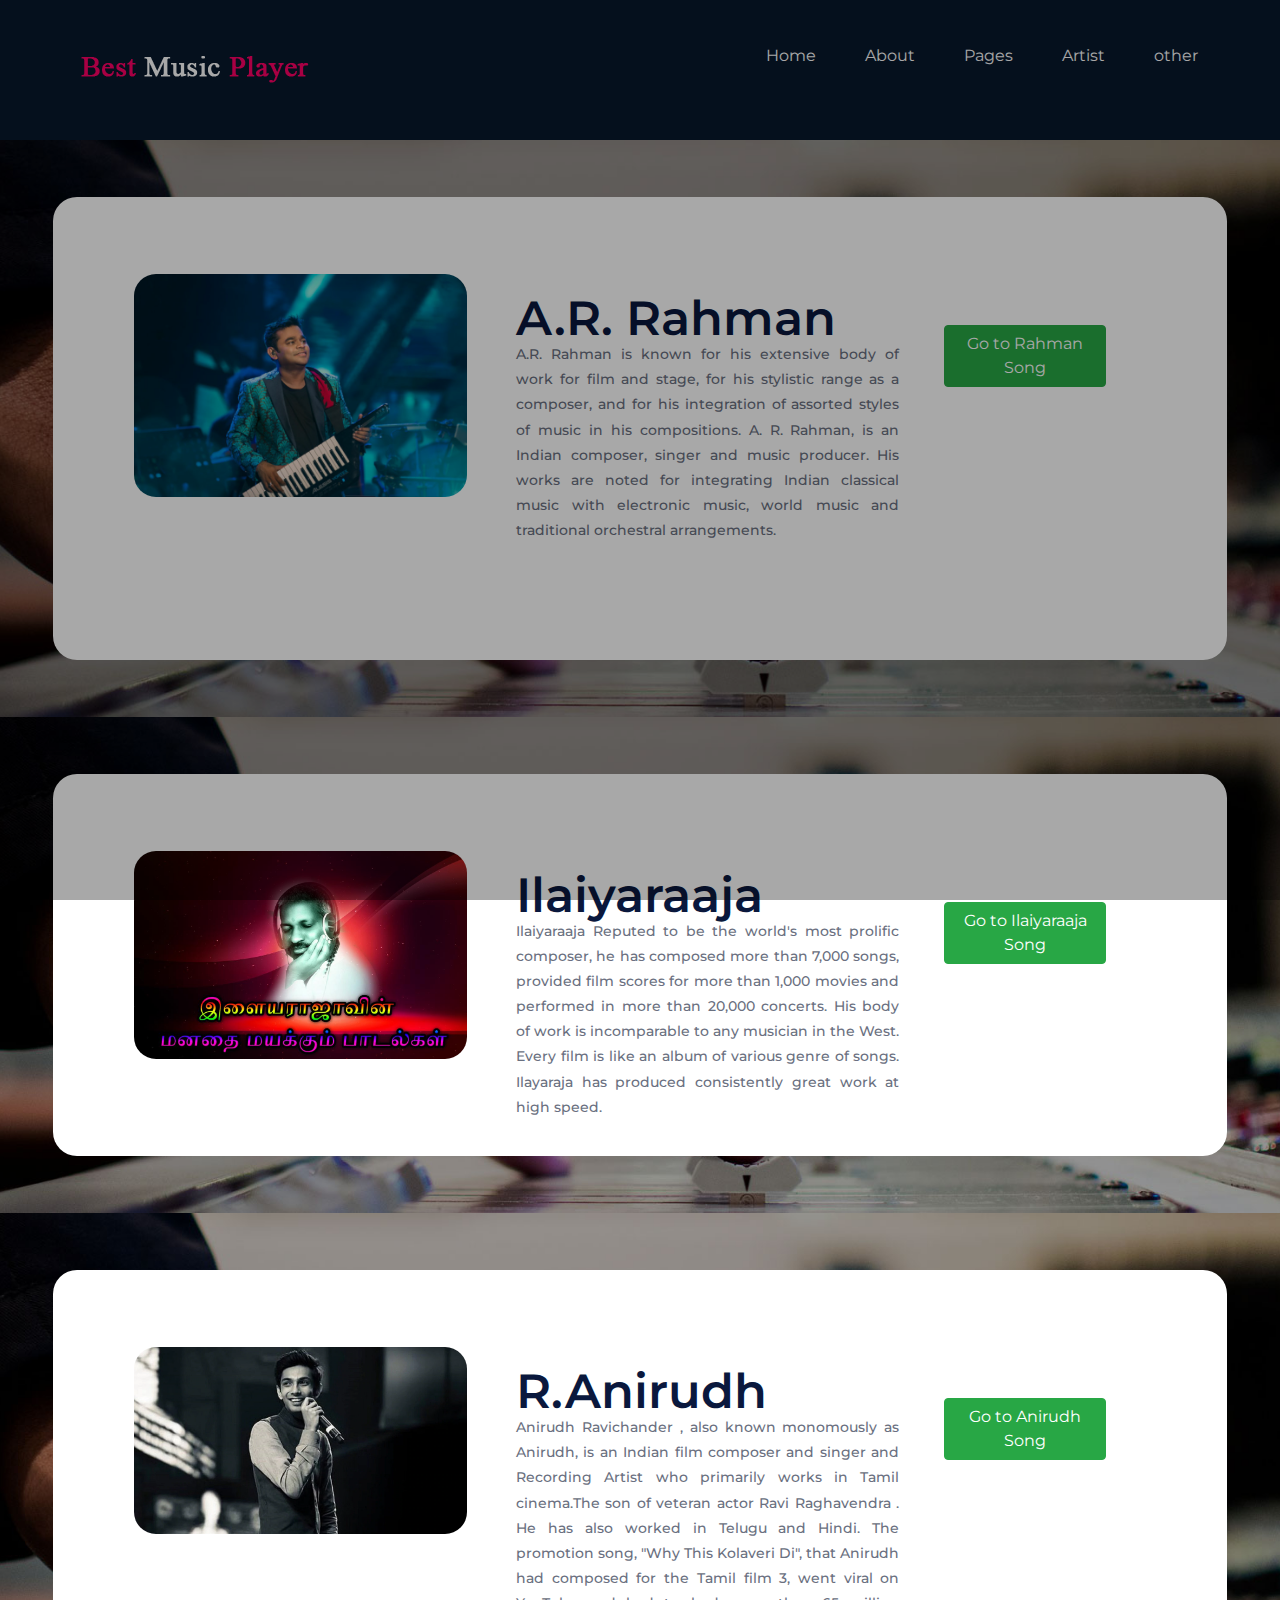
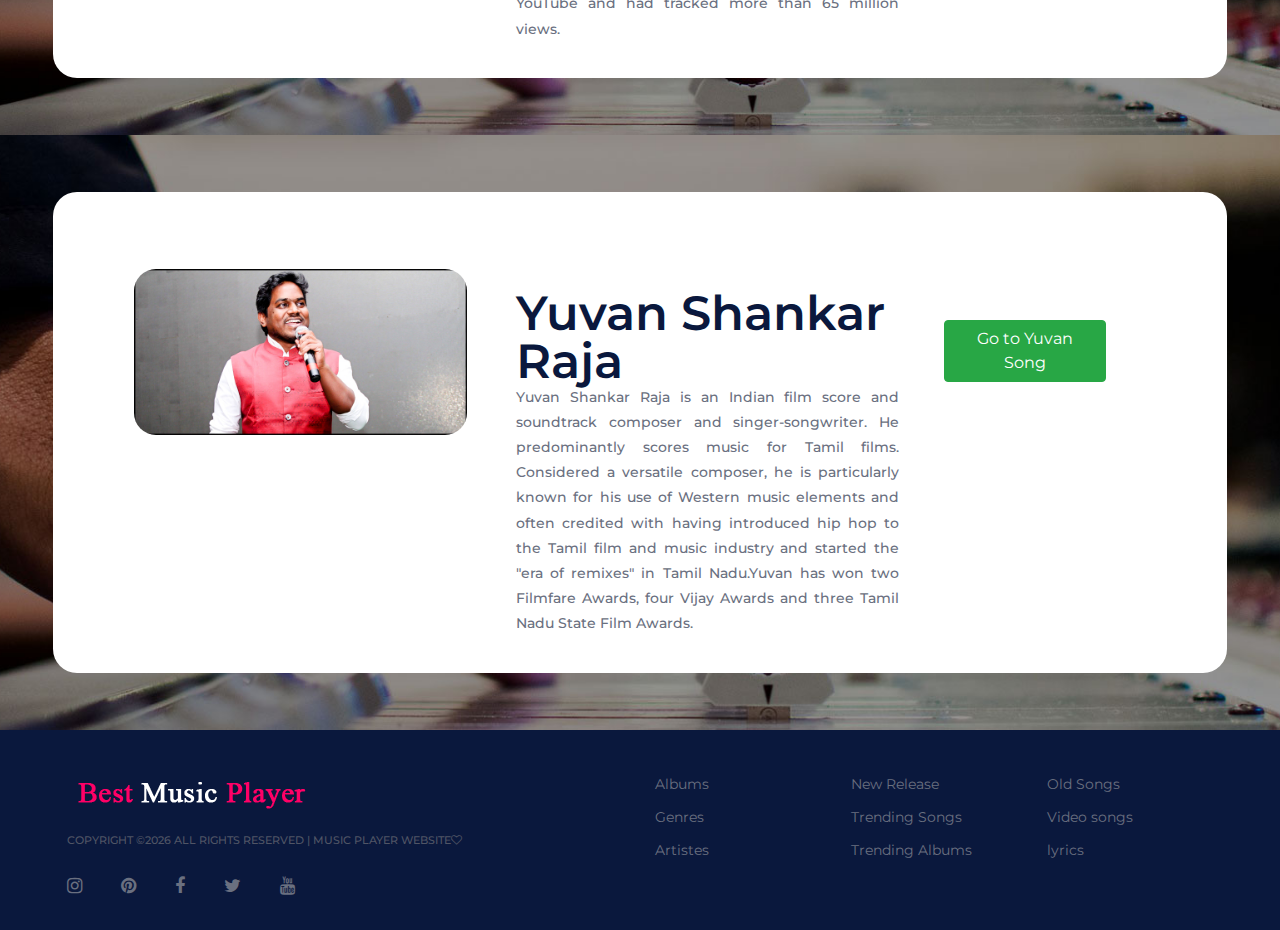
==== artist.html @ 14ebe710 "Music App Upload" ====
<!DOCTYPE html>
<html lang="zxx">
<head>
	<title>Welcome to Artist_page</title>
	<meta charset="UTF-8">
	<meta name="description" content="SolMusic HTML Template">
	<meta name="keywords" content="music, html">
	<meta name="viewport" content="width=device-width, initial-scale=1.0">
	
	<!-- Favicon -->
	<link href="img/favicon.ico" rel="shortcut icon"/>

	<!-- Google font -->
	<link href="https://fonts.googleapis.com/css?family=Montserrat:300,300i,400,400i,500,500i,600,600i,700,700i&display=swap" rel="stylesheet">
 
	<!-- Stylesheets -->
	<link rel="stylesheet" href="css/bootstrap.min.css"/>
	<link rel="stylesheet" href="css/font-awesome.min.css"/>
	<link rel="stylesheet" href="css/owl.carousel.min.css"/>
	<link rel="stylesheet" href="css/slicknav.min.css"/>

	<!-- Main Stylesheets -->
	<link rel="stylesheet" href="css/style.css"/>


	

</head>
<body>
	<!-- Page Preloder -->
	<div id="preloder">
		<div class="loader"></div>
	</div>

	<!-- Header section -->
	<header class="header-section clearfix">
		<a href="index
		.html" class="site-logo">
			<img src="img/best_1.png" alt="">
		</a>
		
		<ul class="main-menu">
			<li><a href="index
				.html">Home</a></li>
			<li><a href="#">About</a></li>
			<li><a href="#">Pages</a>
				<ul class="sub-menu">
					<li><a href="category.html">Category</a></li>
					
					<li><a href="artist.html">Artist</a></li>
					<li><a href="">Playlist</a></li>
					<li><a href="#">Romantic Songs</a></li>
				</ul>
			</li>
			<li><a href="artist.html">Artist</a></li>
			<li><a href="#">other</a></li>
		
		</ul>
	</header>
	<!-- Header section end -->

	<!-- Player section111 A R -->
	<section class="player-section set-bg" data-setbg="img/player-bg.jpg">
		<div class="player-box">
			<div class="tarck-thumb-warp">
				<div class="tarck-thumb">
					<img src="img/AR-2 (1).jpg" alt="">
					
				</div>
			</div>
			<div class="wave-player-warp">
				<div class="row">
					<div class="col-lg-8">
						<div class="wave-player-info">
							<h2>A.R. Rahman </h2>
							<p align=justify>A.R. Rahman is known for his extensive body of work for film and stage, 
								for his stylistic range as a composer, and for his integration of assorted styles of 
								music in his compositions. 
								A. R. Rahman, is an Indian composer, singer and music producer. His works are noted for integrating 
								 Indian classical music with electronic music, world music and traditional orchestral arrangements.

							</p>
						</div>
					</div>
					<div class="col-lg-4">
						<div class="songs-links">

<a href="AR_song.html"><button id="music_1" class="btn btn-success">Go to Rahman Song</button></a>
						</div>
					</div>
				</div>
				<div id="wavePlayer" class="clierfix">
					<div id="audiowave" data-waveurl="music-files/8.mp3"></div>
					<div id="currentTime"></div>
					<div id="clipTime"></div>
					
				</div>
			</div>
		</div>
	</section>
	
	<section class="player-section set-bg" data-setbg="img/player-bg.jpg">
		<div class="player-box">
			<div class="tarck-thumb-warp">
				<div class="tarck-thumb">
					<img src="img/ilayaraja.jpg" alt="">
	
				</div>
			</div>
			<div class="wave-player-warp">
				<div class="row">
					<div class="col-lg-8">
						<div class="wave-player-info">
							<h2>Ilaiyaraaja</h2>
							<p align=justify>Ilaiyaraaja
								Reputed to be the world's most prolific composer, he has composed more than 7,000 songs,
								 provided film scores for more than 1,000 movies and performed in more than 20,000 concerts.
								 His body of work is incomparable to any musician in the West. 
								 Every film is like an album of various genre of songs. Ilayaraja has produced consistently great work at high speed.
										</p>
						</div>
					</div>
					<div class="col-lg-4">
						<div class="songs-links">

							<a href="Ilayaraja.html"><button id="music_1" class="btn btn-success">Go to Ilaiyaraaja Song</button></a>
						</div>
					</div>
				</div>
				<div id="wavePlayer" class="clierfix">
					<div id="audiowave" data-waveurl="music-files/8.mp3"></div>
					<div id="currentTime"></div>
					<div id="clipTime"></div>
					
				</div>
			</div>
		</div>
	</section>

	<!-- Player section -->
	<section class="player-section set-bg" data-setbg="img/player-bg.jpg">
		<div class="player-box">
			<div class="tarck-thumb-warp">
				<div class="tarck-thumb">
					<img src="img/Anu.webp" alt="">
					
				</div>
			</div>
			<div class="wave-player-warp">
				<div class="row">
					<div class="col-lg-8">
						<div class="wave-player-info">
							<h2>R.Anirudh</h2>
							<p align=justify>Anirudh Ravichander , also known monomously as Anirudh,
								 is an Indian film composer and singer  and  Recording Artist who primarily works in Tamil cinema.The son of veteran actor Ravi Raghavendra .
								 He has also worked in Telugu and Hindi.
								 The promotion song, "Why This Kolaveri Di", that Anirudh had composed for the Tamil film 3, went viral on YouTube and had tracked more than 65 million views.


							</p>
						</div>
					</div>
					<div class="col-lg-4">
						<div class="songs-links">

							<a href="Aniruth.html"><button id="music_1" class="btn btn-success">Go to Anirudh Song</button></a>
						</div>
					</div>
				</div>
				<div id="wavePlayer" class="clierfix">
					<div id="audiowave" data-waveurl="music-files/8.mp3"></div>
					<div id="currentTime"></div>
					<div id="clipTime"></div>
					
				</div>
			</div>
		</div>
	</section>

	<!-- Player section -->
	<section class="player-section set-bg" data-setbg="img/player-bg.jpg">
		<div class="player-box">
			<div class="tarck-thumb-warp">
				<div class="tarck-thumb">
					<img src="img/yuvan.jpg" alt="">
					
				</div>
			</div>
			<div class="wave-player-warp">
				<div class="row">
					<div class="col-lg-8">
						<div class="wave-player-info">
							<h2>Yuvan Shankar Raja</h2>
							<p align=justify>Yuvan Shankar Raja is an Indian film score and
								 soundtrack composer and singer-songwriter. He predominantly scores music for Tamil films.
								 Considered a versatile composer, he is particularly known for his use of Western music elements and often credited with
								  having introduced hip hop to the Tamil film and music industry and started the "era of remixes" in Tamil Nadu.Yuvan has won two Filmfare Awards, four Vijay Awards and three Tamil Nadu State Film Awards. 
							</p>
						</div>
					</div>
					<div class="col-lg-4">
						<div class="songs-links">

							<a href="Yuvan.html">	<button id="music_1" class="btn btn-success">Go to Yuvan Song</button></a>
						</div>
					</div>
				</div>
				<div id="wavePlayer" class="clierfix">
					<div id="audiowave" data-waveurl="music-files/8.mp3"></div>
					<div id="currentTime"></div>
					<div id="clipTime"></div>
					
				</div>
			</div>
		</div>
	</section>


	<!-- Footer section -->
	<footer class="footer-section">
		<div class="container">
			<div class="row">
				<div class="col-xl-6 col-lg-7 order-lg-2">
					<div class="row">
						<div class="col-sm-4">
							<div class="footer-widget">
							
								<ul>
									<li><a href="">Albums</a></li>
									<li><a href="">Genres</a></li>
									<li><a href="">Artistes</a></li>
								</ul>
							</div>
						</div>
						<div class="col-sm-4">
							<div class="footer-widget">
								
								<ul>
									<li><a href="">New Release</a></li>
									<li><a href="">Trending Songs</a></li>
									<li><a href="">Trending Albums</a></li>
								
								</ul>
							</div>
						</div>
						<div class="col-sm-4">
							<div class="footer-widget">
								
								<ul>
									<li><a href="">Old Songs</a></li>
									<li><a href="">Video songs</a></li>
									<li><a href="">lyrics</a></li>
									
								</ul>
							</div>
						</div>
					</div>
				</div>
				<div class="col-xl-6 col-lg-5 order-lg-1">
					<img src="img/best_1.png" alt="">
					<div class="copyright">
Copyright &copy;<script>document.write(new Date().getFullYear());</script> All rights reserved | Music Player website<i class="fa fa-heart-o" aria-hidden="true"></i>
</div>
					<div class="social-links">
						<a href=""><i class="fa fa-instagram"></i></a>
						<a href=""><i class="fa fa-pinterest"></i></a>
						<a href=""><i class="fa fa-facebook"></i></a>
						<a href=""><i class="fa fa-twitter"></i></a>
						<a href=""><i class="fa fa-youtube"></i></a>
					</div>
				</div>
			</div>
		</div>
	</footer>
	<!-- Footer section end -->
	
	<!--====== Javascripts & Jquery ======-->
	<script src="js/jquery-3.2.1.min.js"></script>
	<script src="js/bootstrap.min.js"></script>
	<script src="js/jquery.slicknav.min.js"></script>
	<script src="js/owl.carousel.min.js"></script>
	<script src="js/mixitup.min.js"></script>
	<script src="js/main.js"></script>

	<!-- Audio Players js -->
	<script src="js/jquery.jplayer.min.js"></script>
	<script src="js/wavesurfer.min.js"></script>

	<!-- Audio Players Initialization -->
	<script src="js/WaveSurferInit.js"></script>
	<script src="js/jplayerInit.js"></script>

	</body>
</html>
---- css/style.css ----
/*=================================
-----------------------------------
  SolMusic HTML Template
  Version: 1.0
 ---------------------------------
 =================================*/



/*----------------------------------------*/
/* Template default CSS
/*----------------------------------------*/

html,
body {
	height: 100%;
	font-family: "Montserrat", sans-serif;
	-webkit-font-smoothing: antialiased;
	font-smoothing: antialiased;
}

h1,
h2,
h3,
h4,
h5,
h6 {
	margin: 0;
	color: #0a183d;
	font-weight: 600;
	line-height: 1;
}

h1 {
	font-size: 70px;
}

h2 {
	font-size: 36px;
}

h3 {
	font-size: 30px;
}

h4 {
	font-size: 24px;
}

h5 {
	font-size: 18px;
}

h6 {
	font-size: 16px;
}

p {
	font-size: 15px;
	color: #6a7080;
	line-height: 1.8;
	font-weight: 500;
}

img {
	max-width: 100%;
}

input:focus,
select:focus,
button:focus,
textarea:focus {
	outline: none;
}

a:hover,
a:focus {
	text-decoration: none;
	outline: none;
}

ul,
ol {
	padding: 0;
	margin: 0;
}

/*---------------------
Helper CSS
 -----------------------*/

.section-title {
	margin-bottom: 60px;
}

.section-title h2 {
	font-size: 60px;
}

.set-bg {
	background-repeat: no-repeat;
	background-size: cover;
	background-position: top center;
}

.spad {
	padding-top: 105px;
	padding-bottom: 105px;
}

.text-white h1,
.text-white h2,
.text-white h3,
.text-white h4,
.text-white h5,
.text-white h6,
.text-white p,
.text-white span,
.text-white li,
.text-white a {
	color: #fff;
}

/*---------------------
Commom elements
 -----------------------*/

/* buttons */

.site-btn {
	display: inline-block;
	border: none;
	font-size: 14px;
	font-weight: 500;
	min-width: 195px;
	padding: 23px 20px;
	border-radius: 50px;
	text-transform: uppercase;
	background: #fc0254;
	color: #fff;
	line-height: normal;
	cursor: pointer;
	text-align: center;
}

.site-btn:hover {
	color: #fff;
}

.site-btn.sb-c2 {
	background: #383b70;
}

/* Preloder */

#preloder {
	position: fixed;
	width: 100%;
	height: 100%;
	top: 0;
	left: 0;
	z-index: 999999;
	background: #000;
}

.loader {
	width: 40px;
	height: 40px;
	position: absolute;
	top: 50%;
	left: 50%;
	margin-top: -13px;
	margin-left: -13px;
	border-radius: 60px;
	animation: loader 0.8s linear infinite;
	-webkit-animation: loader 0.8s linear infinite;
}

@keyframes loader {
	0% {
		-webkit-transform: rotate(0deg);
		transform: rotate(0deg);
		border: 4px solid #f44336;
		border-left-color: transparent;
	}
	50% {
		-webkit-transform: rotate(180deg);
		transform: rotate(180deg);
		border: 4px solid #673ab7;
		border-left-color: transparent;
	}
	100% {
		-webkit-transform: rotate(360deg);
		transform: rotate(360deg);
		border: 4px solid #f44336;
		border-left-color: transparent;
	}
}

@-webkit-keyframes loader {
	0% {
		-webkit-transform: rotate(0deg);
		border: 4px solid #f44336;
		border-left-color: transparent;
	}
	50% {
		-webkit-transform: rotate(180deg);
		border: 4px solid #673ab7;
		border-left-color: transparent;
	}
	100% {
		-webkit-transform: rotate(360deg);
		border: 4px solid #f44336;
		border-left-color: transparent;
	}
}

/*------------------
Header section
 ---------------------*/

.header-section {
	padding-left: 55px;
	padding-right: 72px;
	background: #08192d;
}

.site-logo {
	display: inline-block;
	padding: 0;
	padding: 44px 15px;
}

.header-right {
	float: right;
	padding: 44px 0;
	margin-left: 130px;
}

.header-right .hr-btn {
	display: inline-block;
	color: #979aa5;
}

.header-right .user-panel {
	display: inline-block;
}

.header-right .user-panel a {
	font-size: 16px;
	color: #ffffff;
	margin: 0 10px;
}

.header-right .user-panel .register {
	color: #fc0254;
	margin-right: 0;
}

.header-right span {
	color: #fff;
	display: inline-block;
	padding-left: 9px;
}

.main-menu {
	list-style: none;
	float: right;
}

.main-menu li {
	display: inline-block;
	position: relative;
}

.main-menu li a {
	display: block;
	font-size: 16px;
	color: #ffffff;
	padding: 44px 10px;
	margin-left: 60px;
}

.main-menu li a:hover {
	color: #fc0254;
}

.main-menu li:first-child a {
	margin-left: 0;
}

.main-menu li:hover .sub-menu {
	visibility: visible;
	opacity: 1;
	margin-top: 0;
}

.main-menu .sub-menu {
	position: absolute;
	list-style: none;
	width: 220px;
	left: 60px;
	top: 100%;
	padding: 20px 0;
	visibility: hidden;
	opacity: 0;
	margin-top: 50px;
	background: #fff;
	z-index: 99;
	-webkit-transition: all 0.4s;
	transition: all 0.4s;
	-webkit-box-shadow: 2px 7px 20px rgba(0, 0, 0, 0.05);
	box-shadow: 2px 7px 20px rgba(0, 0, 0, 0.05);
}

.main-menu .sub-menu li {
	display: block;
}

.main-menu .sub-menu li a {
	display: block;
	color: #000;
	margin-left: 0;
	padding: 5px 20px;
}

.main-menu .sub-menu li a:hover {
	color: #fc0254;
}

.slicknav_menu {
	display: none;
}

/*------------------
Hero section
 ---------------------*/

.hero-section {
	overflow: hidden;
}

.hs-item {
	height: 724px;
	padding-bottom: 90px;
	display: -webkit-box;
	display: -ms-flexbox;
	display: flex;
	-webkit-box-align: center;
	-ms-flex-align: center;
	align-items: center;
	background: #0a183d;
}

.hs-item h2 {
	color: #fff;
	font-size: 70px;
	margin-bottom: 25px;
	line-height: 0.9;
	position: relative;
	top: 50px;
	opacity: 0;
}

.hs-item h2 span {
	color: #fc0254;
}

.hs-item p {
	color: #ffffff;
	opacity: 0.6;
	margin-bottom: 50px;
	position: relative;
	top: 50px;
	opacity: 0;
}

.hs-item .site-btn {
	position: relative;
	top: 50px;
	margin-bottom: 20px;
	opacity: 0;
}

.hs-item .sb-c2 {
	margin-left: 8px;
}

.hs-item .hs-text {
	padding-top: 90px;
	max-width: 475px;
}

.hr-img img {
	min-width: 602px;
	position: relative;
	left: -34px;
	top: 50px;
	opacity: 0;
}

.owl-item.active .hs-item img,
.owl-item.active .hs-item h2,
.owl-item.active .hs-item p,
.owl-item.active .hs-item .site-btn,
.owl-item.active .hs-item .site-btn.sb-c2 {
	top: 0;
	opacity: 1;
}

.owl-item.active .hs-item img {
	-webkit-transition: all 0.5s ease 0.2s;
	transition: all 0.5s ease 0.2s;
}

.owl-item.active .hs-item h2 {
	-webkit-transition: all 0.5s ease 0.4s;
	transition: all 0.5s ease 0.4s;
}

.owl-item.active .hs-item p {
	-webkit-transition: all 0.5s ease 0.6s;
	transition: all 0.5s ease 0.6s;
}

.owl-item.active .hs-item .site-btn {
	-webkit-transition: all 0.5s ease 0.8s;
	transition: all 0.5s ease 0.8s;
}

.owl-item.active .hs-item .site-btn.sb-c2 {
	-webkit-transition: all 0.5s ease 1s;
	transition: all 0.5s ease 1s;
}

.hero-slider .owl-dots {
	position: absolute;
	bottom: 33px;
	left: calc(50% - 588px);
	max-width: 1176px;
	width: 100%;
	padding-left: 15px;
}

.hero-slider .owl-dots .owl-dot {
	width: 8px;
	height: 8px;
	border-radius: 50%;
	background: #383b70;
	margin-right: 10px;
}

.hero-slider .owl-dots .owl-dot.active {
	background: #fc0254;
}

/* ----------------
Intro section
 -------------------*/

.intro-section p {
	margin-bottom: 35px;
	padding-top: 10px;
}

/* ----------------
How section
 -------------------*/

.how-section {
	background-color: #0a183d;
}

.how-item .hi-icon {
	position: relative;
	width: 57px;
	height: 57px;
	border-radius: 50%;
	background: #fc0254;
	margin-bottom: 25px;
}

.how-item .hi-icon img {
	position: absolute;
	right: -8px;
	bottom: 0;
}

.how-item h4 {
	margin-bottom: 25px;
}

.how-item p {
	font-weight: 400;
	opacity: 0.6;
}

/* ----------------
Concept section
 -------------------*/

.concept-section p {
	padding-top: 5px;
}

.concept-item {
	text-align: center;
	padding-top: 35px;
}

.concept-item img {
	border-radius: 40px;
	margin-bottom: 15px;
}

/* --------------------
Subscription section
 -----------------------*/

.subscription-section {
	background: #0a183d;
}

.sub-text {
	padding-right: 15px;
}

.sub-text h2 {
	color: #fff;
	font-size: 60px;
	margin-bottom: 20px;
	font-weight: 500;
}

.sub-text h3 {
	color: #fc0254;
	margin-bottom: 30px;
	font-weight: 500;
}

.sub-text p {
	color: #fff;
	font-weight: 400;
	opacity: 0.6;
	margin-bottom: 40px;
}

.sub-list {
	list-style: none;
	background: #1c294a;
	padding: 70px 15px 50px 155px;
	border-radius: 42px;
}

.sub-list li {
	color: #ffffff;
	font-size: 18px;
	margin-bottom: 25px;
}

.sub-list li img {
	padding-right: 28px;
}

/* ----------------
Premium section 
 -------------------*/

.premium-section p {
	margin-bottom: 50px;
}

.premium-item {
	text-align: center;
	padding-top: 35px;
}

.premium-item img {
	width: 190px;
	height: 190px;
	border-radius: 50%;
	margin-bottom: 40px;
}

.premium-item h4 {
	margin-bottom: 4px;
}

.premium-item p {
	margin-bottom: 0;
}

/* ----------------
Responsive
 -------------------*/

.footer-section {
	background: #0a183d;
	padding: 40px 0 30px;
	
	
}

.footer-widget {
	padding-top: 2px;
}

.footer-widget h2 {
	font-size: 16px;
	color: #fff;
	text-transform: uppercase;
	margin-bottom: 30px;
}

.footer-widget ul {
	list-style: none;
}

.footer-widget ul li a {
	display: inline-block;
	color: #6a7080;
	font-size: 14px;
	margin-bottom: 10px;
	
}

.copyright {
	font-size: 11px;
	text-transform: uppercase;
	font-weight: 500;
	color: #505565;
	padding: 10px 0 25px;


}

.social-links a {
	display: inline-block;
	color: #6a7080;
	font-size: 18px;
	margin-right: 35px;

}

/* ----------------
Other pages
 -------------------*/

/* ----------------
Playlist page
 -------------------*/

.playlist-section {
	padding: 105px 42px;
}

.playlist-section .section-title {
	float: left;
}

.playlist-filter {
	text-align: right;
	padding-top: 20px;
	margin-bottom: 100px;
}

.playlist-filter li {
	display: inline-block;
	font-size: 15px;
	font-weight: 500;
	color: #6a7080;
	padding: 10px 6px 16px;
	margin-right: 55px;
	margin-bottom: 10px;
	border-bottom: 2px solid transparent;
	cursor: pointer;
}

.playlist-filter li.mixitup-control-active {
	border-bottom: 2px solid #fc0254;
}

.playlist-item {
	text-align: center;
	padding: 0 11px;
	margin-bottom: 30px;
}

.playlist-item img {
	min-width: 100%;
	border-radius: 40px;
	margin-bottom: 30px;
}

.search-form {
	position: relative;
	width: 100%;
	margin-bottom: 25px;
}

.search-form input {
	width: 100%;
	height: 60px;
	padding-left: 41px;
	padding-right: 175px;
	border: none;
	border-radius: 80px;
	font-size: 15px;
	background: #d0d7db;
}

.search-form button {
	position: absolute;
	height: 60px;
	min-width: 167px;
	right: 0;
	top: 0;
	border: none;
	border-radius: 80px;
	color: #fff;
	font-size: 15px;
	background: #fc0254;
}

/* ----------------
Blog page
 -------------------*/

.blog-item {
	margin-bottom: 90px;
}

.blog-item img {
	margin-bottom: 36px;
}

.blog-item .blog-date {
	font-size: 12px;
	font-weight: 600;
	color: #fc0254;
	margin-bottom: 24px;
}

.blog-item h3 {
	margin-bottom: 5px;
}

.blog-item .blog-meta {
	font-size: 12px;
	color: #e9e9e9;
	font-weight: 500;
	margin-bottom: 20px;
}

.blog-item .blog-meta a {
	color: #c3c4c9;
}

.blog-item p {
	font-size: 14px;
	margin-bottom: 0;
	line-height: 1.8;
}

.site-pagination a {
	color: #6a7080;
	font-size: 14px;
	display: inline-block;
	margin-right: 5px;
	font-weight: 500;
}

.site-pagination a:hover,
.site-pagination a.active {
	color: #3c455f;
}

/* ----------------
Contact page
 -------------------*/

.map {
	height: 100%;
	background: #ddd;
}

.map iframe {
	position: absolute;
	width: 100%;
	height: 100%;
	left: 0;
	top: 0;
}

.contact-warp {
	padding: 100px 53px 104px 78px;
}

.contact-warp p {
	padding-top: 40px;
	margin-bottom: 50px;
}

.contact-warp ul {
	margin-bottom: 90px;
	list-style: none;
}

.contact-warp ul li {
	font-size: 14px;
	color: #0a183d;
	font-size: 14px;
	margin-bottom: 15px;
	font-weight: 500;
}

.contact-from input,
.contact-from textarea {
	width: 100%;
	height: 57px;
	padding: 0 38px;
	border: none;
	border-radius: 20px;
	font-size: 14px;
	font-weight: 500;
	margin-bottom: 14px;
	color: #6a7080;
	background: #f5f6fa;
}

.contact-from textarea {
	resize: none;
	padding: 24px 38px 10px;
	height: 177px;
	margin-bottom: 57px;
}

/* ----------------
Category page
 -------------------*/

.category-section {
	padding: 105px 36px;
}

.category-section .section-title {
	float: left;
}

.category-links {
	text-align: right;
	padding-top: 20px;
	margin-bottom: 80px;
}

.category-links a {
	display: inline-block;
	font-size: 15px;
	font-weight: 500;
	color: #6a7080;
	padding: 10px 6px 16px;
	margin-right: 55px;
	margin-bottom: 10px;
	border-bottom: 2px solid transparent;
	cursor: pointer;
}

.category-links a.active {
	border-bottom: 2px solid #fc0254;
}

.category-item {
	position: relative;
	margin: 0 17px;
}

.category-item img {
	min-width: 100%;
	border-radius: 40px;
}

.category-item .ci-text {
	position: absolute;
	bottom: 35px;
	left: 50px;
}

.category-item .ci-text h4 {
	color: #fff;
	margin-bottom: 3px;
}

.category-item .ci-text p {
	color: #fff;
	margin-bottom: 0;
	font-size: 12px;
}

.category-item .ci-link {
	position: absolute;
	display: -webkit-box;
	display: -ms-flexbox;
	display: flex;
	-webkit-box-align: center;
	-ms-flex-align: center;
	align-items: center;
	-webkit-box-pack: center;
	-ms-flex-pack: center;
	justify-content: center;
	width: 71px;
	height: 71px;
	right: 29px;
	bottom: 21px;
	color: #fc0254;
	font-size: 16px;
	text-align: center;
	border-radius: 50%;
	background: #fff;
}

.songs-section {
	padding-bottom: 80px;
}

.song-item {
	margin-bottom: 33px;
}

.song-info-box img {
	float: left;
	width: 85px;
	height: 85px;
	border-radius: 19px;
	margin-right: 18px;
}

.song-info-box .song-info {
	overflow: hidden;
	padding-top: 20px;
}

.song-info-box .song-info h4 {
	font-size: 20px;
	margin-bottom: 4px;
}

.song-info-box .song-info p {
	font-size: 14px;
	margin-bottom: 0;
}

.songs-links {
	text-align: right;
	padding-top: 26px;
}

.songs-links a {
	display: inline-block;
	margin-left: 15px;
	padding-top: 5px;
}

.single_player_container {
	margin-top: 30px;
	padding-left: 10px;
}

.single_player_container .jp-interface {
	display: -webkit-box;
	display: -ms-flexbox;
	display: flex;
}

.player_bars {
	width: calc(100% - 145px);
	position: relative;
	padding-top: 8px;
}

.player_controls_box {
	width: 145px;
}

.player_controls>button:not(:last-of-type) {
	margin-right: 4px;
}

.player_button {
	position: relative;
	width: 28px;
	height: 28px;
	background: #d0d7db;
	border: none;
	border-radius: 50%;
	outline: none !important;
	cursor: pointer;
	-webkit-box-flex: 0;
	-ms-flex: 0 0 auto;
	flex: 0 0 auto;
}

.player_button::after {
	display: block;
	position: absolute;
}

.jp-play {
	background: #fc0254;
}

.jp-play:after {
	left: 9px;
	top: 3px;
	width: 11px;
	height: 13px;
	content: url(../img/icons/play.png);
}

.jp-state-playing .jp-play::after,
.playing .jp-play::after {
	top: 4px !important;
	left: 7px !important;
	content: url(../img/icons/pause.png);
}

.jp-prev:after {
	top: 1px !important;
	left: 6px !important;
	content: url(../img/icons/back.png);
}

.jp-next:after {
	top: 1px !important;
	right: 7px !important;
	content: url(../img/icons/next.png);
}

.jp-stop::after {
	top: 10px;
	left: 10px;
	width: 8px;
	height: 8px;
	background: #475069;
	content: "";
}

.jp-progress {
	width: 100%;
	cursor: pointer;
}

.jp-seek-bar {
	height: 100%;
	padding-top: 5px;
	padding-bottom: 5px;
	background: transparent;
	margin-bottom: -5px;
}

.jp-seek-bar>div {
	height: 2px;
	background: #d0d7db;
}

.jp-play-bar {
	position: relative;
	height: 100%;
	background: #272727;
	overflow: visible !important;
}

.jp-current-time {
	position: absolute;
	font-size: 14px;
	color: #0a183d;
	right: -40px;
	top: 100%;
	padding-top: 15px;
	background: #fff;
	z-index: 1;
	-webkit-transition: all 0.3s;
	transition: all 0.3s;
}

.middle .jp-current-time {
	right: -5px;
	padding: 15px 5px 0;
}

.jp-duration {
	position: absolute;
	font-size: 14px;
	color: #b8b8b8;
	right: 0;
	bottom: -16px;
}

/* ----------------
Artest Page
 -------------------*/

.player-section {
	padding: 57px 53px;
}

.player-box {
	padding: 77px 121px 20px 81px;
	border-radius: 24px;
	background: #fff;
}

.player-box {
	display: -webkit-box;
	display: -ms-flexbox;
	display: flex;
}

.wave-player-warp {
	padding-top: 20px;
	position: relative;
	width: calc(100% - 382px);
}

.tarck-thumb-warp {
	width: 382px;
}

.tarck-thumb {
	max-width: 333px;
	position: relative;
}

.tarck-thumb img {
	border-radius: 22px;
}

.tarck-thumb .wp-play {
	position: absolute;
	width: 70px;
	height: 70px;
	left: calc(50% - 35px);
	top: calc(50% - 35px);
	border: none;
	border-radius: 50%;
	color: #fc0254;
	background: #fff;
}

.tarck-thumb .wp-play:after {
	position: absolute;
	content: "";
	left: calc(50% - 6px);
	top: calc(50% - 8px);
	font: normal normal normal 18px/1 FontAwesome;
}

.playing .tarck-thumb .wp-play:after {
	position: absolute;
	content: "";
	left: calc(50% - 8px);
	font: normal normal normal 18px/1 FontAwesome;
}

.wave-player-info h2 {
	font-size: 48px;
	font-weight: 600;
}

.wave-player-info p {
	font-size: 14px;
}

.wavePlayer_controls {
	padding-top: 20px;
}

#wavePlayer {
	position: relative;
}

#currentTime {
	position: absolute;
	right: 0;
	bottom: 0;
	font-size: 14px;
	color: #0a183d;
	font-weight: 500;
	background: #fff;
	padding-right: 2px;
}

#clipTime {
	position: absolute;
	right: 10px;
	top: 59px;
	font-size: 14px;
	color: #b8b8b8;
	font-weight: 500;
}

.songs-details-section {
	padding: 100px 38px 50px;
	background: #f9fcfd;
}

.song-details-box {
	margin-bottom: 30px;
	overflow: hidden;
}

.song-details-box h3 {
	margin-bottom: 50px;
}

.song-details-box ul {
	list-style: none;
	max-width: 310px;
}

.song-details-box ul li {
	margin-bottom: 15px;
	font-size: 14px;
	line-height: 2;
}

.song-details-box ul strong {
	float: left;
	margin-right: 6px;
	font-weight: 600;
	color: #0a183d;
}

.song-details-box ul span {
	display: block;
	overflow: hidden;
	color: #6a7080;
}

.song-details-box .single_player_container {
	margin-top: 0;
	padding-left: 0;
}

.artist-details img {
	float: left;
	width: 163px;
	height: 163px;
	margin-right: 30px;
	border-radius: 50%;
}

.artist-details h5 {
	margin-bottom: 5px;
	padding-top: 10px;
}

.artist-details span {
	display: block;
	font-size: 12px;
	color: #c3c4c9;
	margin-bottom: 15px;
}

.artist-details .ad-text {
	overflow: hidden;
}

.song-details-box .song-info-box img {
	width: 60px;
	height: 60px;
	border-radius: 20px;
	margin-right: 13px;
}

.song-details-box .song-info-box .song-info {
	padding-top: 10px;
}

.song-details-box .song-info-box .song-info h4 {
	font-size: 14px;
}

.song-details-box .song-info-box .song-info p {
	font-size: 10px;
}

.song-details-box .song-item {
	margin-bottom: 22px;
}

.song-details-box .player_controls_box {
	width: 102px;
}

.song-details-box .player_button {
	-webkit-transform: scale(0.7);
	transform: scale(0.7);
	-webkit-transform-origin: center;
	transform-origin: center;
	margin: 0 -5px;
}

.song-details-box .player_bars {
	width: calc(100% - 102px);
}

.song-details-box .single_player {
	padding: 14px 15px 0 0px;
}

.song-details-box .jp-current-time {
	font-size: 10px;
	right: -29px;
	padding-top: 9px;
}

.song-details-box .middle .jp-current-time {
	right: -5px;
	padding: 9px 5px 0;
}

.song-details-box .jp-duration {
	font-size: 10px;
	bottom: -6px;
}

.similar-songs-section {
	padding: 100px 33px;
}

.similar-songs-section h3 {
	margin-bottom: 70px;
	padding-left: 6px;
}

.similar-song {
	padding: 0 6px;
	margin-bottom: 35px;
}

.similar-song .ss-thumb {
	border-radius: 41px;
	margin-bottom: 22px;
	min-width: 100%;
}

.similar-song h4 {
	font-size: 20px;
	margin-bottom: 5px;
}

.similar-song p {
	font-size: 14px;
}

.similar-song .player_bars {
	width: 100%;
}

.similar-song .jp-current-time {
	padding-top: 10px;
}

.similar-song .jp-duration {
	bottom: -25px;
}

.ss-controls {
	padding: 15px 0 10px;
}

.ss-controls .songs-links {
	padding-top: 0;
	float: right;
}

/* ----------------
Responsive
 -------------------*/

@media (min-width: 1200px) {
	.container {
		max-width: 1176px;
	}
}

/* Medium screen : 992px. */

@media only screen and (min-width: 1200px) and (max-width: 1360px) {
	.header-right {
		margin-left: 50px;
	}
	.main-menu li a {
		margin-left: 25px;
	}
	.main-menu .sub-menu {
		left: 25px;
	}
}

/* Medium screen : 992px. */

@media only screen and (min-width: 992px) and (max-width: 1199px) {
	.header-section {
		padding-left: 15px;
		padding-right: 20px;
	}
	.header-right {
		margin-left: 20px;
	}
	.main-menu li a {
		margin-left: 15px;
	}
	.main-menu .sub-menu {
		left: 15px;
	}
	.hr-img img {
		min-width: 500px;
		position: relative;
	}
	.sub-list {
		padding: 70px 15px 50px 90px;
	}
	.category-section .section-title,
	.playlist-section .section-title {
		float: none;
	}
	.category-links,
	.playlist-filter {
		text-align: left;
	}
	.playlist-item {
		padding: 0;
	}
	.player-box {
		padding: 70px 80px 80px;
	}
	.similar-song {
		margin-bottom: 70px;
	}
	.artist-details img {
		float: none;
		margin-bottom: 30px;
	}
	.contact-warp {
		padding: 100px 15px 60px 40px;
	}
	.category-item {
		margin: 0;
	}
	.category-section {
		padding: 100px 0;
	}
}

/* Tablet :768px. */

@media only screen and (min-width: 768px) and (max-width: 991px) {
	.hr-img {
		display: none;
	}
	.slicknav_menu {
		display: block;
		background: transparent;
		margin-top: -60px;
	}
	.slicknav_nav {
		background: #1c294a;
		margin-bottom: 35px;
	}
	.slicknav_nav ul {
		margin: 0 0 0 0;
	}
	.slicknav_nav .slicknav_row,
	.slicknav_nav a {
		padding: 12px 25px;
		margin: 0;
	}
	.slicknav_nav a:hover {
		border-radius: 0;
		color: #fc0254;
		background: transparent;
	}
	.slicknav_btn {
		position: relative;
		top: -24px;
		background: #1c294a;
	}
	.main-menu {
		display: none;
	}
	.header-right {
		display: none;
	}
	.header-right-warp .header-right {
		display: block;
		float: none;
		padding: 0 0 24px;
		margin-left: 0;
	}
	.header-right-warp .header-right span {
		display: none;
	}
	.header-right-warp .header-right .user-panel {
		display: block;
		padding-left: 26px;
	}
	.header-right-warp .header-right .user-panel a {
		display: inline-block;
		padding: 0;
		margin: 0;
	}
	.header-right-warp .header-right .user-panel a:hover {
		background: transparent;
	}
	.header-right-warp .header-right .user-panel .login {
		padding-right: 10px;
	}
	.sub-text {
		margin-bottom: 50px;
	}
	.footer-widget {
		margin-bottom: 40px;
	}
	.category-section .section-title,
	.playlist-section .section-title {
		float: none;
	}
	.category-links,
	.playlist-filter {
		text-align: left;
	}
	.playlist-item {
		padding: 0;
	}
	.player-box {
		display: block;
		padding: 77px 90px 100px;
	}
	.wave-player-warp {
		width: 100%;
	}
	.wave-player-warp .songs-links {
		text-align: center;
		padding-top: 0;
		margin-bottom: 40px;
	}
	.tarck-thumb-warp {
		width: 100%;
	}
	.tarck-thumb-warp .tarck-thumb {
		margin: 0 auto;
	}
	.wave-player-info,
	.wavePlayer_controls {
		text-align: center;
	}
	.similar-song {
		margin-bottom: 60px;
	}
	.playlist-section,
	.category-section {
		padding: 100px 0;
	}
	.playlist-section .container,
	.category-section .container {
		max-width: 100%;
	}
	.category-item {
		margin: 0;
	}
	.category-item .ci-link {
		top: 26px;
		bottom: auto;
	}
	.category-item .ci-text {
		position: absolute;
		bottom: 10px;
		left: 20px;
	}
	.map {
		height: 450px;
	}
	.song-details-box ul {
		max-width: 100%;
	}
	.search-form {
		margin-top: 40px;
	}
}

/* Large Mobile :480px. */

@media only screen and (max-width: 767px) {
	.hr-img {
		display: none;
	}
	.slicknav_menu {
		display: block;
		background: transparent;
		margin-top: -60px;
	}
	.slicknav_nav {
		background: #1c294a;
		margin-bottom: 35px;
	}
	.slicknav_nav ul {
		margin: 0 0 0 0;
	}
	.slicknav_nav .slicknav_row,
	.slicknav_nav a {
		padding: 12px 25px;
		margin: 0;
	}
	.slicknav_nav a:hover {
		border-radius: 0;
		color: #fc0254;
		background: transparent;
	}
	.slicknav_btn {
		position: relative;
		top: -24px;
		background: #1c294a;
	}
	.main-menu {
		display: none;
	}
	.header-right {
		display: none;
	}
	.header-right-warp .header-right {
		display: block;
		float: none;
		padding: 0 0 24px;
		margin-left: 0;
	}
	.header-right-warp .header-right span {
		display: none;
	}
	.header-right-warp .header-right .user-panel {
		display: block;
		padding-left: 26px;
	}
	.header-right-warp .header-right .user-panel a {
		display: inline-block;
		padding: 0;
		margin: 0;
	}
	.header-right-warp .header-right .user-panel a:hover {
		background: transparent;
	}
	.header-right-warp .header-right .user-panel .login {
		padding-right: 10px;
	}
	.sub-list {
		padding: 60px 15px 50px 30px;
	}
	.sub-text {
		margin-bottom: 50px;
	}
	.footer-widget {
		margin-bottom: 40px;
	}
	.category-section .section-title,
	.playlist-section .section-title {
		float: none;
	}
	.category-links,
	.playlist-filter {
		text-align: left;
	}
	.playlist-filter li,
	.category-links a {
		margin-right: 15px;
	}
	.playlist-item {
		padding: 0;
	}
	.playlist-section {
		padding: 100px 0;
	}
	.artist-details img {
		float: none;
		margin-bottom: 30px;
	}
	.player-box {
		display: block;
	}
	.wave-player-warp {
		width: 100%;
	}
	.wave-player-warp .songs-links {
		text-align: center;
		padding-top: 0;
		margin-bottom: 40px;
	}
	.tarck-thumb-warp {
		width: 100%;
	}
	.tarck-thumb-warp .tarck-thumb {
		margin: 0 auto;
	}
	.wave-player-info,
	.wavePlayer_controls {
		text-align: center;
	}
	.player-box {
		padding: 75px 40px 80px;
	}
	.similar-song {
		margin-bottom: 60px;
	}
	.songs-details-section {
		padding: 100px 0px 50px;
	}
	.similar-songs-section,
	.playlist-section {
		padding: 100px 0;
	}
	.similar-songs-section .container,
	.playlist-section .container {
		max-width: 100%;
	}
	.category-section {
		padding: 105px 0;
	}
	.category-section .container {
		max-width: 100%;
	}
	.header-section {
		padding: 0 15px;
	}
	.category-item {
		margin: 0 0 30px;
	}
	.map {
		height: 450px;
	}
	.contact-warp {
		padding: 100px 40px;
	}
	.songs-links {
		text-align: left;
		padding-top: 40px;
	}
	.song-details-box ul {
		max-width: 100%;
	}
	.search-form {
		margin-top: 40px;
	}
}

/* Small Mobile :320px. */

@media only screen and (max-width: 479px) {
	.section-title h2,
	.hs-item h2,
	.sub-text h2 {
		font-size: 36px;
	}
	.wave-player-info h2 {
		font-size: 24px;
	}
	.header-section {
		padding: 0;
	}
	.player-box {
		padding: 40px;
	}
	.contact-warp {
		padding: 100px 15px;
	}
	.category-item .ci-link {
		top: 26px;
		bottom: auto;
	}
	.category-item .ci-text {
		position: absolute;
		bottom: 10px;
		left: 20px;
	}
	.single_player_container .jp-interface {
		display: block;
	}
	.song-details-box .player_controls_box,
	.player_controls_box {
		width: 100%;
	}
	.song-details-box .player_bars,
	.player_bars {
		width: 100%;
	}
	.song-details-box .jp-duration {
		bottom: -19px;
	}
	.jp-duration {
		bottom: -31px;
	}
	.song-details-box .song-item {
		margin-bottom: 40px;
	}
	.player-section,
	.player-box {
		padding: 15px;
	}
	.social-links a {
		margin-right: 20px;
	}
	.search-form {
		text-align: center;
	}
	.search-form input {
		padding-right: 41px;
	}
	.search-form button {
		position: relative;
		margin-top: 20px;
	}
}
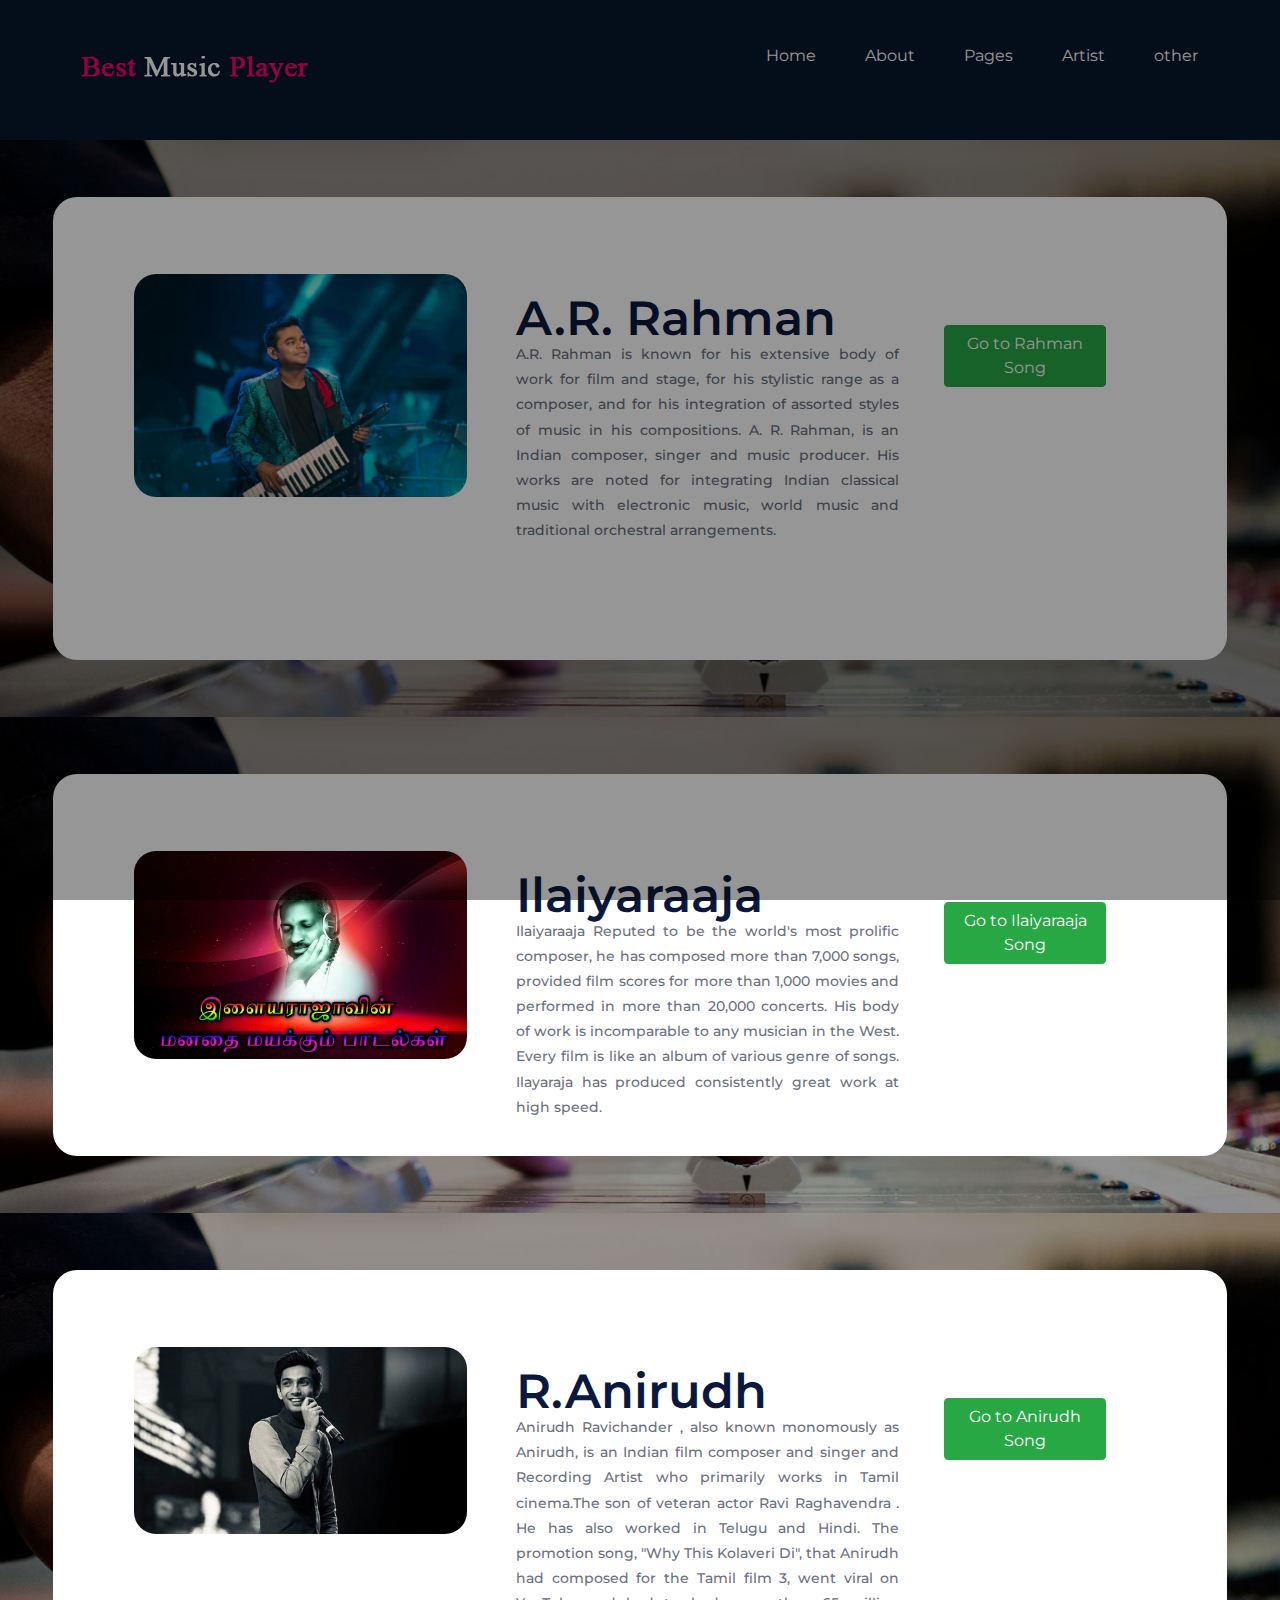
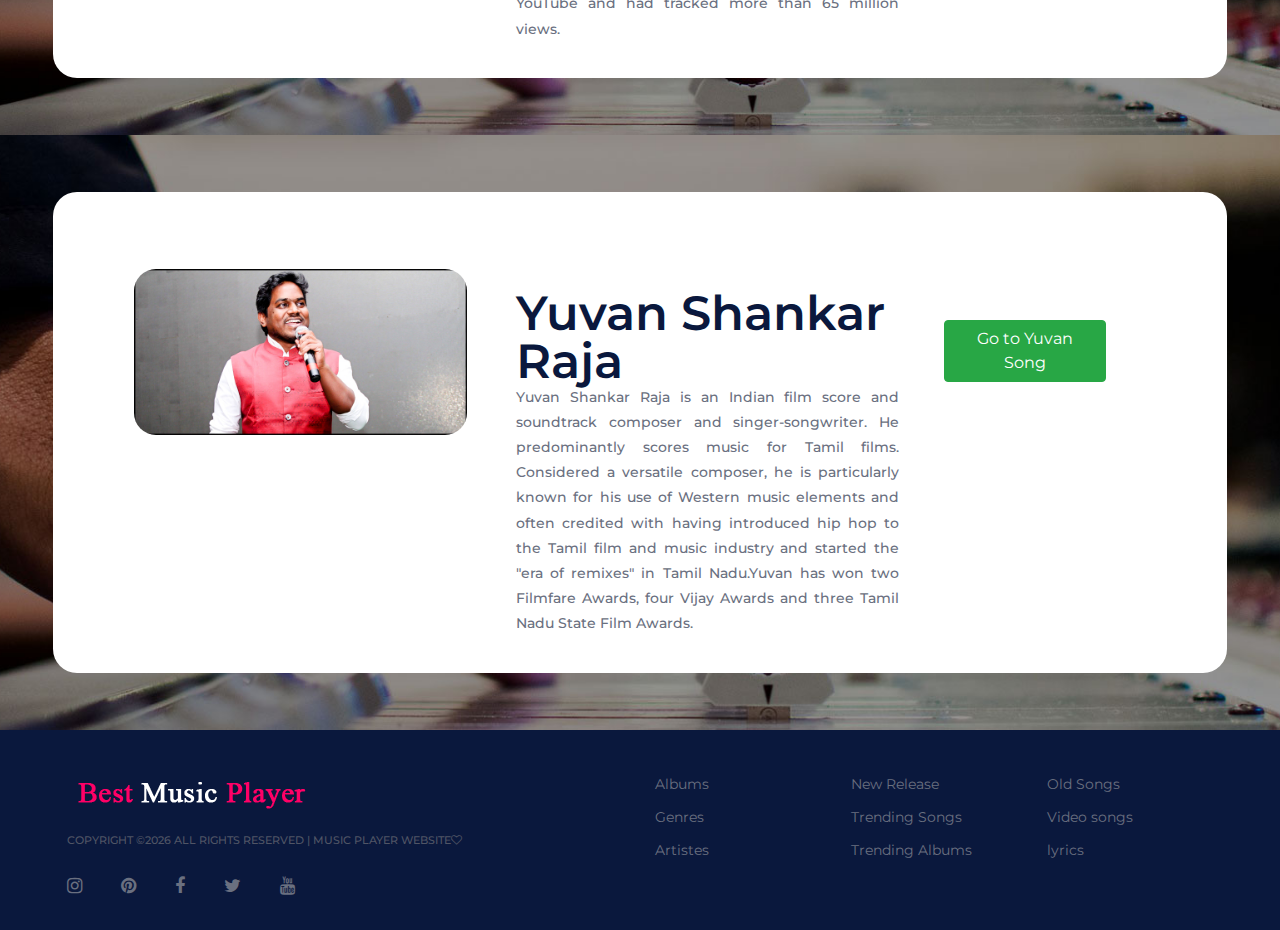
==== commit 3dc1b256: "Update artist.html" ====
--- a/artist.html
+++ b/artist.html
@@ -3,7 +3,7 @@
 <head>
 	<title>Welcome to Artist_page</title>
 	<meta charset="UTF-8">
-	<meta name="description" content="SolMusic HTML Template">
+	<meta name="description" content="Music App">
 	<meta name="keywords" content="music, html">
 	<meta name="viewport" content="width=device-width, initial-scale=1.0">
 	
